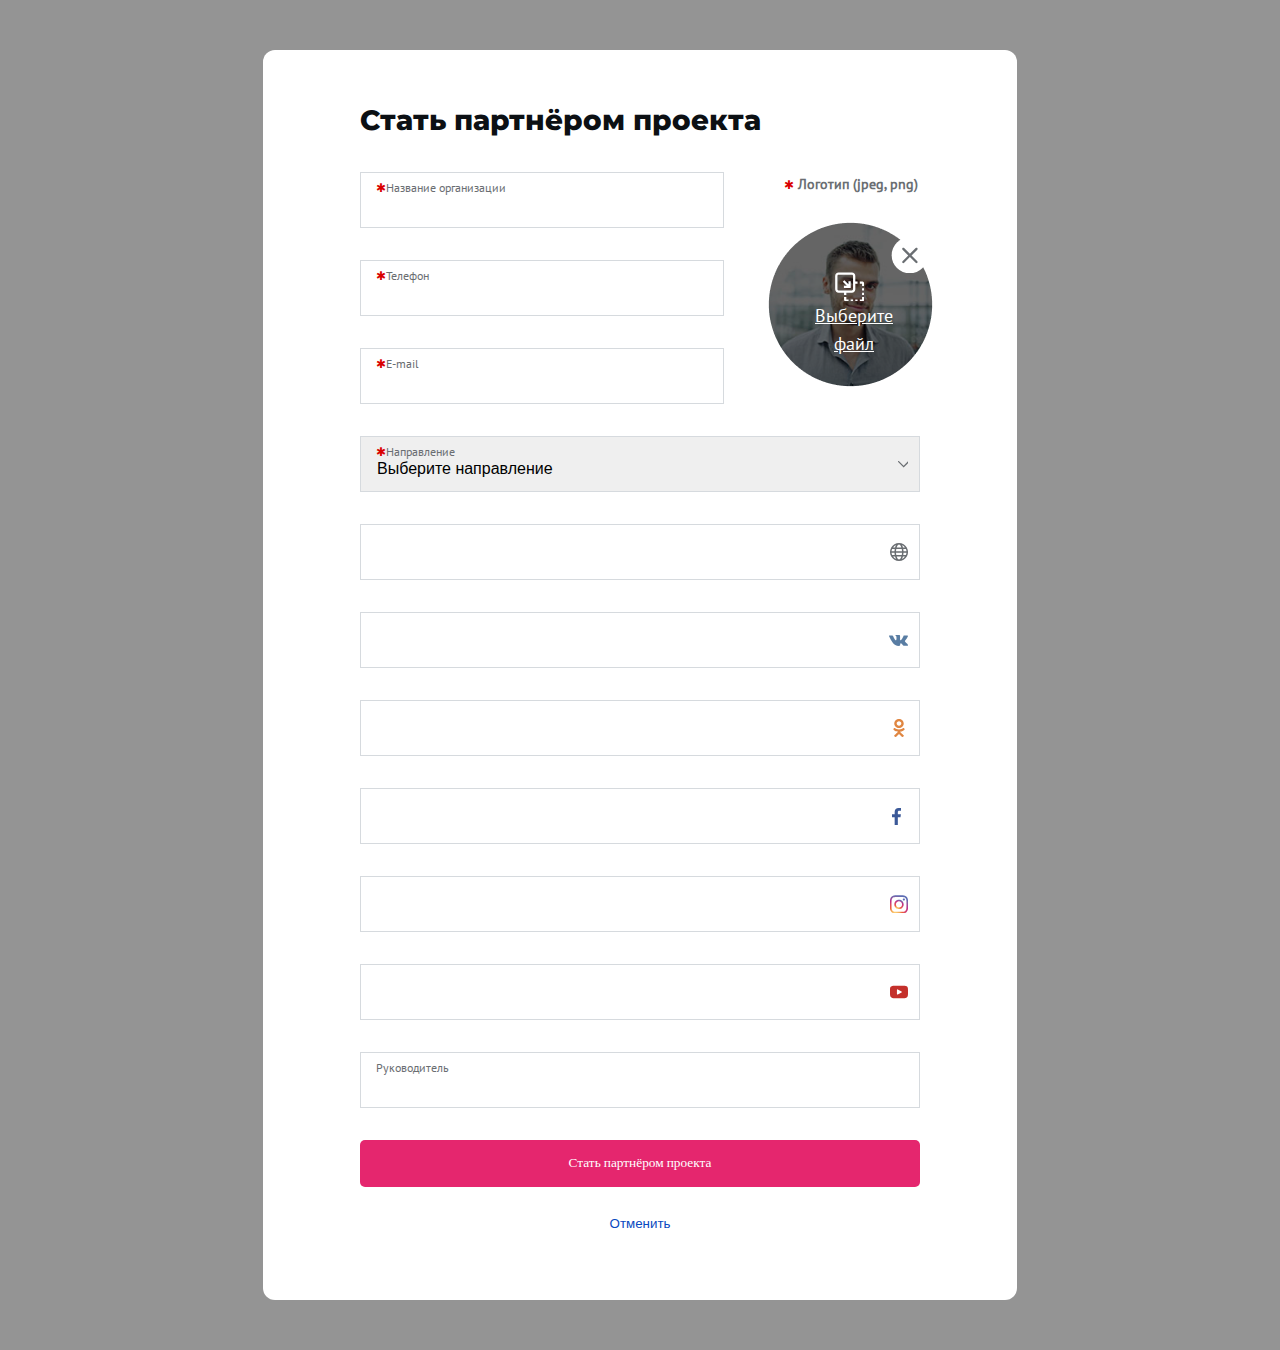
==== practic_1/index.html @ 2becbf5e "Add practic tests" ====
<!DOCTYPE html>
<html lang="ru">
<head>
    <meta charset="UTF-8">
    <meta http-equiv="X-UA-Compatible" content="IE=edge">
    <meta name="viewport" content="width=device-width, initial-scale=1.0">
    <title>Главная</title>
    <link rel="stylesheet" href="style.css">
</head>
<body>
    <main class="main wrapper">
        <button class="btn main__btn">Написать</button>
        <div class="modal">
            <form method="post" class="modal__body">
                <h2 class="modal__title">Стать партнёром проекта</h2>
                <div class="modal__user-info">
                    <div class="modal__user-wrapper">
                        <div class="modal__input-item">
                            <label><span class="modal__star">✱</span>Название организации</label>
                            <input type="text" class="modal__input" required>
                        </div>
                        <div class="modal__input-item">
                            <label><span class="modal__star">✱</span>Телефон</label>
                            <input type="text" class="modal__input " pattern="\+\d \d{3} \d{3}-\d{2}-\d{2}" required >
                        </div>
                        <div class="modal__input-item">
                            <label><span class="modal__star">✱</span>E-mail</label>
                            <input type="email" class="modal__input " required>
                        </div>
                    </div>
                    <div class="modal__logo">
                        <p><span class="modal__star">✱</span> Логотип (jpeg, png)</p>
                        <label for="logo-input">
                            Выберите файл
                            <span class="modal__logo-input"></span>
                        </label>
                        <input type="file" name="file-logo" id="logo-input" >
                    </div>
                </div>
                <div class="modal__direcion">
                    <label><span class="modal__star">✱</span>Направление</label>
                    <select class="modal__input" required>
                        <option value="" selected>Выберите направление</option>
                        <option value="Экология">Экология</option>
                        <option value="IT">IT</option>
                    </select>
                </div>
                <div class="modal__social">
                    <input type="url" class="modal__input site">
                    <input type="url" class="modal__input vk">
                    <input type="text" class="modal__input ok">
                    <input type="text" class="modal__input fb">
                    <input type="text" class="modal__input inst">
                    <input type="text" class="modal__input youtb">
                    
                </div>
                <div class="modal__leader">
                    <label>Руководитель</label>
                    <input type="text" class="modal__input">
                </div>
                <input type="submit" class="btn modal__btn-sub" value="Стать партнёром проекта">
                <button class="btn modal__close">Отменить</button>
            </form>
        </div>
    </main>
    <script src="script.js"></script>
</body>
</html>
---- practic_1/style.css ----
@font-face {
    font-family: 'Montserrat';
    font-weight: 800;
    src: url("fonts/Montserrat/Montserrat-ExtraBold.ttf");
}

@font-face {
    font-family: 'PT_Sans';
    src: url("fonts/PT_Sans/PTSans-Regular.ttf");
}

@font-face {
    font-family: 'Lato';
    src: url("fonts/Lato/Lato-Regular.ttf");
}

body {
    padding: 0;
    margin: 0;
    color: #0C1014;
    font-size: 16px;
    font-family: 'PT_Sans';
    line-height: 24px;
    font-weight: 400;
    font-style: normal;
    background-color: #fff;
    box-sizing: content-box;
}



.wrapper {
    max-width: 1280px;
    margin: 0 auto;
}


.btn {
    padding: 14px 0 16px;
    background-color: #E5266E;
    color: #fff;
    border: none;
    outline: none;
    cursor: pointer;
}



.main__btn {
    width: 200px;
    margin-top: 30%;
    margin-left: 40%;
    border-radius: 5px;
}

.main__btn:hover {
    border: 1px solid #E5266E;
    background-color: #fff;
    color: #E5266E;
}

.modal {
    position: absolute;
    width: 100%;
    top: 0;
    left: 0;
    background-color: rgba(0, 0, 0, 0.42);
}

.modal__body {
    display: flex;
    flex-direction: column;
    margin: 50px auto;
    padding: 53px 97px;
    max-width: 560px;
    background-color: #fff;
    border-radius: 12px;
}

.modal__title {
    margin: 0;
    margin-bottom: 35px;
    font-family: 'Montserrat';
    font-size: 28px;
    font-weight: 800;
    line-height: 34px;
}

.modal__input {
    outline: none;
    padding: 0;
    padding-left: 16px;
    padding-top: 8px;
    font-size: 16px;
    height: 46px;
    margin-bottom: 32px;
    border: 1px solid #D6DADE;
}

.modal__user-info {
    display: flex;
    justify-content: space-between;
}

.modal__user-wrapper {
    display: flex;
    flex-direction: column;
}

.modal__user-wrapper .modal__input {
    width: 346px;
}

.modal__logo {
    position: relative;
    background-image: url("img/Ellipse\ 44.png");
    background-repeat: no-repeat;
    background-position: center;
}


.modal__logo::before {
    position: absolute;
    display: inline-block;
    content: "";
    top: 65px;
    right: 50px;
    width: 36px;
    height: 36px;
    background-image: url("img/icon/Group\ 2394.svg");
    background-repeat: no-repeat;
    cursor: pointer;
}

.modal__logo label {
    position: absolute;
    text-decoration: underline;
    font-size: 18px;
    color: #fff;
    top: 130px;
    left: 90px;
    width: 80px;
    text-align: center;
    line-height: 28px;
    cursor: pointer;
}

.modal__input-item {
    position: relative;
}

.modal__input-item label,  .modal__direcion label, .modal__leader label {
    position: absolute;
    top: 8px;
    left: 16px;
    font-size: 12px;
    line-height: 16px;
    font-weight: 400;
    color: #6A6E72;
}

.modal__logo-input {
    position: absolute;
    display: inline-block;
    right: 30px;
    bottom: 57px;
    width: 29px;
    height: 29px;
    background-image: url("img/icon/Vector.svg");
    background-repeat: no-repeat;
}

.modal__logo input[type="file"] {
    opacity: 0;
}

.modal__star {
    color: #D90000;
    font-size: 12px;
    line-height: 16px;
    font-weight: 400;
}

.modal__logo p {
    color: #6A6E72;
    font-size: 14px;
    font-weight: 700;
    text-align: center;
    margin: 0;
}

.modal__direcion, .modal__leader {
    position: relative;
    display: flex;
    flex-direction: column;
}

.modal__direcion .modal__input {
    height: 56px;
    appearance: none;
    -webkit-appearance: none;
      -moz-appearance: none;
    background-image: url("img/icon/Group.svg");
    background-repeat: no-repeat;
    background-position: right 2% center;
    cursor: pointer;
}

.modal__social {
    display: flex;
    flex-direction: column;
}

.modal__btn-sub {
    border-radius: 5px;
    margin-bottom: 15px;
    font-family: 'Lato';
}

.modal__close {
    background-color: transparent;
    color: #0848C0;
}

.site, .vk, .ok, .fb, .inst, .youtb {
    background-repeat: no-repeat;
    background-position: right 2% center;
}

.site {
    background-image: url("img/icon/global\ 1.svg");
}

.vk {
    background-image: url("img/icon/vk\ 1.svg");
}

.ok {
    background-image: url("img/icon/odnoklassniki\ 3.svg");
}

.fb {
    background-image: url("img/icon/Icon.svg");
}

.inst {
    background-image: url("img/icon/Instagram_Color_icon-icons.com_71811\ 1.svg");
}

.youtb {
    background-image: url("img/icon/youtube\ 2.svg");
}

.hide {
    display: none;
}

@media (max-width: 800px) {
    .modal__body {
        margin-left: 20px;
        margin-right: 20px;
    }
}

@media (max-width: 745px) {

    .modal__title {
        text-align: center;
    }
    .modal__user-info {
        flex-direction: column-reverse;
    }

    .modal__logo {
        height: 220px;
        display: flex;
        flex-direction: column;
    }

    .modal__logo label {
        position: relative;
        align-self: center;
        left: 0;
        top: 100px;
    }

    .modal__logo::before {
        top: 20%;
        right: 30%;
    }

    .modal__input-item  {
       display: flex;
    }

    .modal__user-wrapper .modal__input {
        width: 100%;
    }

    .modal__body {
        padding: 10% 10%;
    }

    .main__btn {
        margin-left: 35%;
    }
}


@media (max-width: 600px) {
    .modal__title {
        font-size: 24px;
    }


}

@media (max-width: 500px) {
    .modal__title {
        font-size: 24px;
    }

    .modal__body {
        padding: 5% 5%;
    }

    .modal__input {
        font-size: 14px;
    }

    .main__btn {
        margin-left: 30%;
    }
}

@media (max-width: 400px) {
    .modal__title {
        font-size: 20px;
    }

    .modal__logo::before {
        right: 20%;
    }

    .main__btn {
        margin-left: 25%;
    }
}
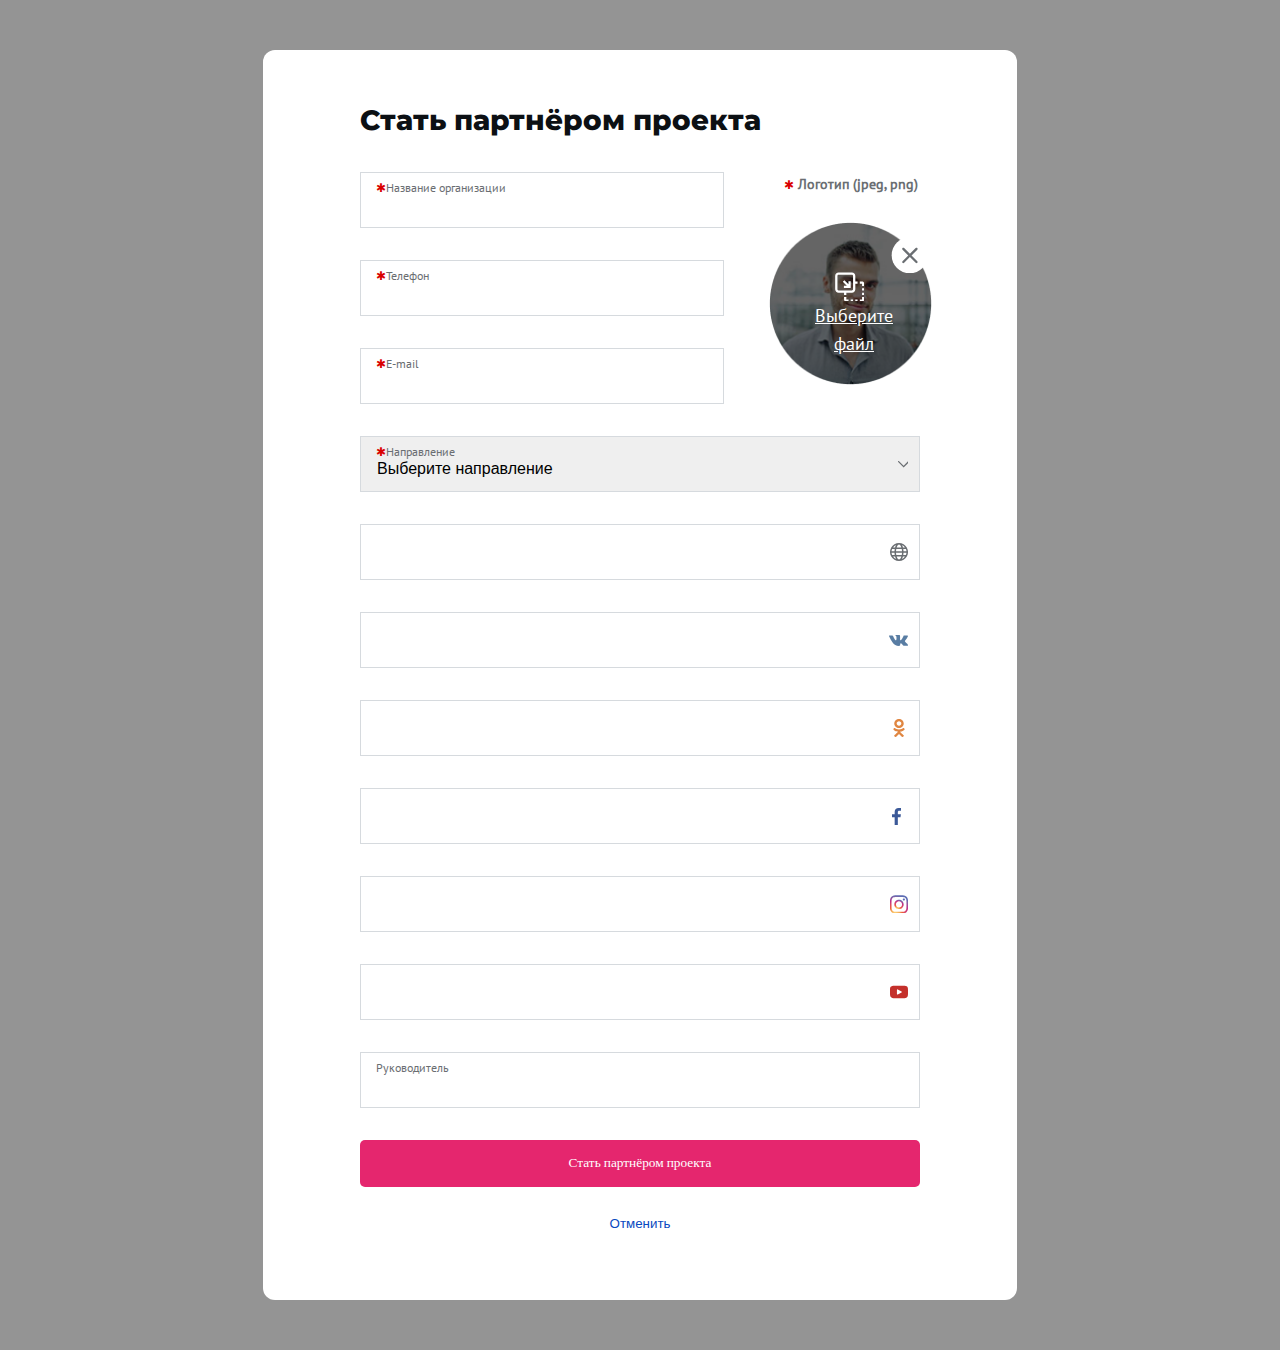
==== commit 3b5185ef: "Add files via upload" ====
--- a/practic_1/index.html
+++ b/practic_1/index.html
@@ -30,11 +30,13 @@
                     </div>
                     <div class="modal__logo">
                         <p><span class="modal__star">✱</span> Логотип (jpeg, png)</p>
+                        <span class="modal__logo-close"></span>
                         <label for="logo-input">
                             Выберите файл
                             <span class="modal__logo-input"></span>
                         </label>
                         <input type="file" name="file-logo" id="logo-input" >
+                        <img src="img/Ellipse 44.png" alt="logo" class="modal__logo-image" id="logo-image">
                     </div>
                 </div>
                 <div class="modal__direcion">
--- a/practic_1/style.css
+++ b/practic_1/style.css
@@ -114,16 +114,26 @@
 
 .modal__logo {
     position: relative;
-    background-image: url("img/Ellipse\ 44.png");
-    background-repeat: no-repeat;
-    background-position: center;
-}
-
-
-.modal__logo::before {
+    /* background-image: url("img/Ellipse\ 44.png");
+    background-repeat: no-repeat;
+    background-position: center; */
+    display: flex;
+    flex-direction: column;
+}
+
+.modal__logo-image {
+    position: absolute;
+    width: 163px;
+    height: 163px;
+    object-fit: cover;
+    align-self: center;
+    top: 50px;
+    border-radius: 163px;
+}
+
+.modal__logo-close {
     position: absolute;
     display: inline-block;
-    content: "";
     top: 65px;
     right: 50px;
     width: 36px;
@@ -131,6 +141,7 @@
     background-image: url("img/icon/Group\ 2394.svg");
     background-repeat: no-repeat;
     cursor: pointer;
+    z-index: 2;
 }
 
 .modal__logo label {
@@ -144,6 +155,7 @@
     text-align: center;
     line-height: 28px;
     cursor: pointer;
+    z-index: 2;
 }
 
 .modal__input-item {
